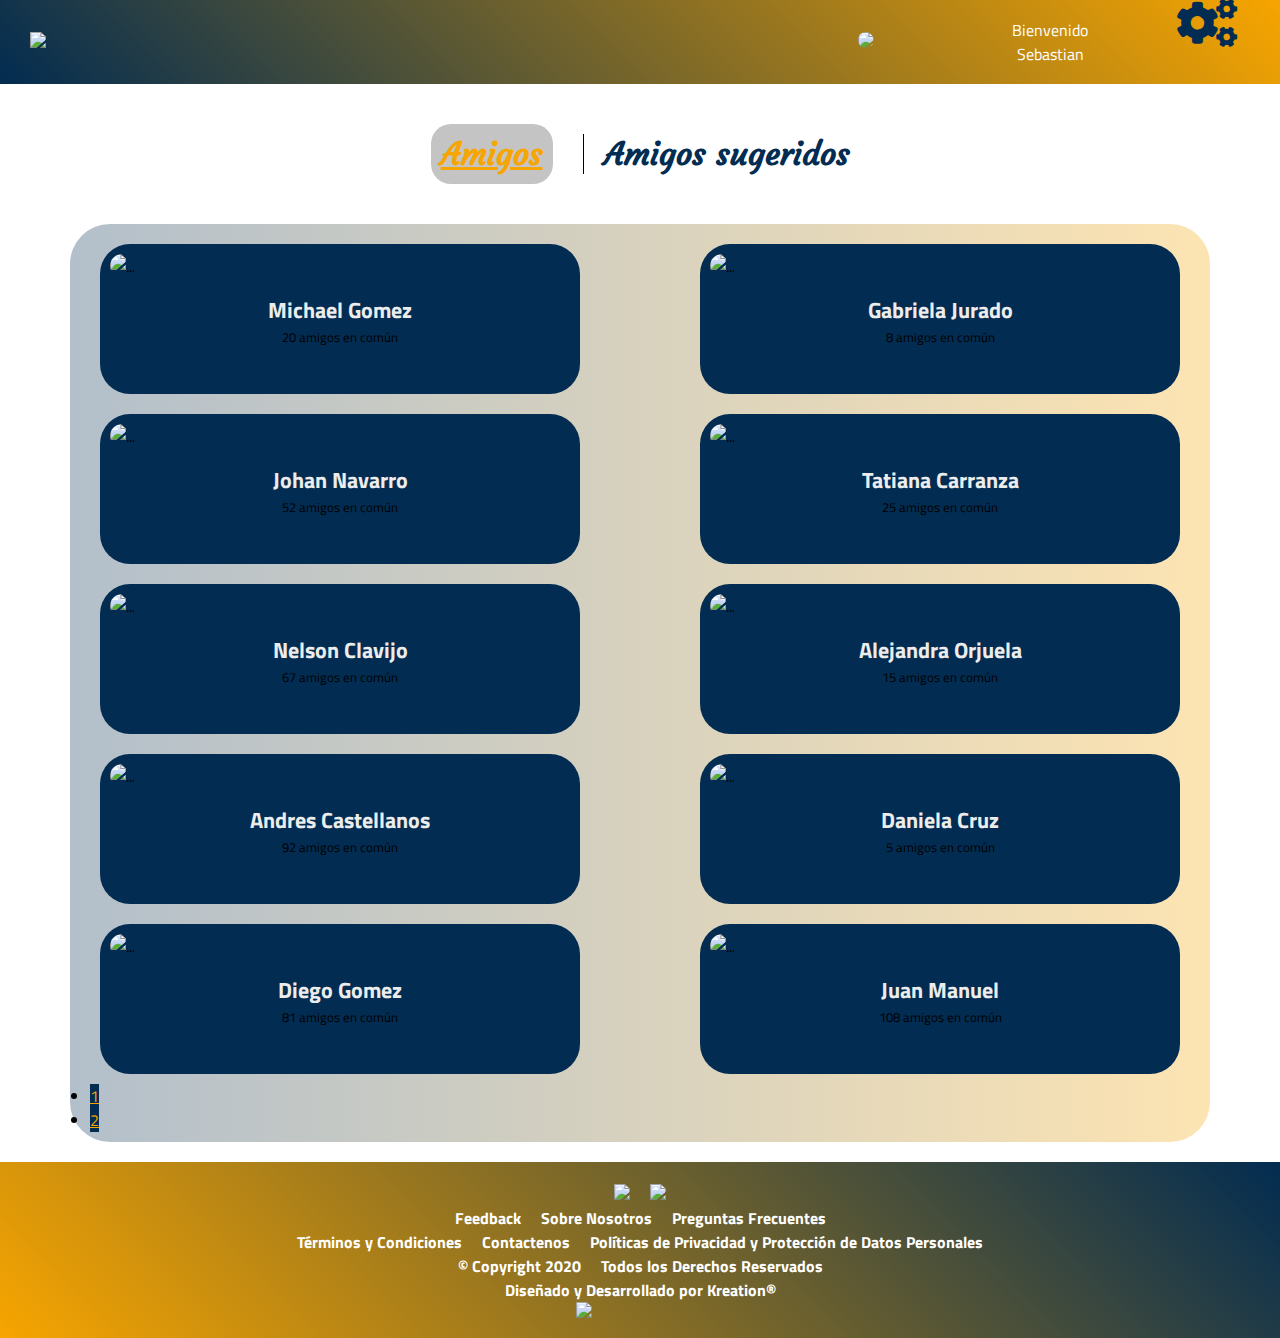
==== assets/html/Amigos.html @ c39c4985 "Merge branch 'master' into sebastian" ====
<!DOCTYPE html>
<html lang="es">

<head>
    <meta charset="UTF-8">
    <meta name="viewport" content="width=device-width, initial-scale=1.0">
    <link
    href="https://fonts.googleapis.com/css2?family=Courgette&family=Titillium+Web:ital,wght@0,200;0,300;0,400;0,600;0,700;0,900;1,200;1,300;1,400;1,600;1,700&display=swap"
    rel="stylesheet">
    <link rel="stylesheet" href="https://stackpath.bootstrapcdn.com/bootstrap/4.5.0/css/bootstrap.min.css"
        integrity="sha384-9aIt2nRpC12Uk9gS9baDl411NQApFmC26EwAOH8WgZl5MYYxFfc+NcPb1dKGj7Sk" crossorigin="anonymous">
    <link
    href="https://fonts.googleapis.com/css2?family=Courgette&family=Titillium+Web:ital,wght@0,200;0,300;0,400;0,600;0,700;0,900;1,200;1,300;1,400;1,600;1,700&display=swap"
    rel="stylesheet">
    <link rel="shortcut icon" type="image/png" href="../Multimedia_Proyecto_Final/LogIn/faviconHS.png">
    <link rel="stylesheet" href="https://use.fontawesome.com/releases/v5.0.13/css/all.css">
    <link rel="stylesheet" href="../css/footerHeaderStyle.css">
    <link rel="stylesheet" href="../css/homeStyle.css">
    <link rel="stylesheet" href="../css/amigosStyle.css">
    <title>Amigos</title>
</head>

<body>
    <!-- Header -->
    <header class="headerHS">
        <div class="logHS">
            <img class="logHeader" id="logHeader" src="../Multimedia_Proyecto_Final/HeaderFooter/Logo_Wh.png">
        </div>
        <div class="contFotoPerfil">
            <img class="fotoPerfil" id="fotoPerfil" src="../Multimedia_Proyecto_Final/HeaderFooter/circuloPerfil.jpg">
        </div>
        <div class="txtPerfil">
            Bienvenido
            <br>Sebastian
        </div>
        <nav id="contMenu" class="contMenu">
            <ul>
                <li class="itemMenu"><a href="perfil.html">Mi Perfil</a></li>
                <li class="itemMenu"><a href="#">Configuraciones</a></li>
                <li class="itemMenu"><a href="#">Privacidad</a></li>
                <li class="itemMenu"><a href="#">Ayuda y Soporte Técnico</a></li>
                <li class="itemMenu"><a href="contacto.html">Contáctenos</a></li>
                <li class="itemMenu"><a href="Home.html">Cerrar Sesión</a></li>
            </ul>
        </nav>
        <div id="menuToggle" class="menuToggle" onClick="cambiarClase()">
            <div class="setIcon">
                <i class="settingsIcon fas fa-cogs"></i></div>
        </div>
    </header>

    <!-- Footer -->
    <main class="main">
        <div class="row titulo">
            <div class="title">
                <h1 class="title1">
                    <a href="Amigos.html" class="select">
                        Amigos
                    </a>
                </h1>
            </div>
            <div class="title">
                <h1 class="title2">
                    <a href="#" class="linkTitle">
                        Amigos sugeridos
                    </a>
                </h1>
            </div>
        </div>
        <div class="container">
            <div class="containerCards amigosPadre">
                <div class="card col-md-5 amigos">
                    <div class="row no-gutters">
                        <div class="col-md-4">
                            <img src="../Multimedia_Proyecto_Final/Amigos/MichaelGomez.jpg" class="cardImg" alt="...">
                        </div>
                        <div class="col-9 col-md-8 col-lg-6">
                            <div class="card-body">
                                <h5 class="card-title">Michael Gomez</h5>
                                <small class="text-muted">20 amigos en común</small>
                                <img class="iconImg" src="../Multimedia_Proyecto_Final/Para galeria/Eliminar.png"
                                    alt="">
                            </div>
                        </div>
                    </div>
                </div>
                <div class="card col-md-5 amigos">
                    <div class="row no-gutters">
                        <div class="col-md-4">
                            <img src="../Multimedia_Proyecto_Final/Amigos/GabrielaJurado.jpg" class="cardImg" alt="...">
                        </div>
                        <div class="col-9 col-md-8 col-lg-6">
                            <div class="card-body">
                                <h5 class="card-title">Gabriela Jurado</h5>
                                <small class="text-muted">8 amigos en común</small>
                                <img class="iconImg" src="../Multimedia_Proyecto_Final/Para galeria/Eliminar.png"
                                    alt="">
                            </div>
                        </div>
                    </div>
                </div>
                <div class="card col-md-5 amigos">
                    <div class="row no-gutters">
                        <div class="col-md-4">
                            <img src="../Multimedia_Proyecto_Final/Amigos/JohanNavarro.jpg" class="cardImg" alt="...">
                        </div>
                        <div class="col-9 col-md-8 col-lg-6">
                            <div class="card-body">
                                <h5 class="card-title">Johan Navarro</h5>
                                <small class="text-muted">52 amigos en común</small>
                                <img class="iconImg" src="../Multimedia_Proyecto_Final/Para galeria/Eliminar.png"
                                    alt="">
                            </div>
                        </div>
                    </div>
                </div>
                <div class="card col-md-5 amigos">
                    <div class="row no-gutters">
                        <div class="col-md-4">
                            <img src="../Multimedia_Proyecto_Final/Amigos/TatianaCarranza.jpg" class="cardImg"
                                alt="...">
                        </div>
                        <div class="col-9 col-md-8 col-lg-6">
                            <div class="card-body">
                                <h5 class="card-title">Tatiana Carranza</h5>
                                <small class="text-muted">25 amigos en común</small>
                                <img class="iconImg" src="../Multimedia_Proyecto_Final/Para galeria/Eliminar.png"
                                    alt="">
                            </div>
                        </div>
                        <div class="col">
                            <div class="card-icon">
                            </div>
                        </div>
                    </div>
                </div>
                <div class="card col-md-5 amigos">
                    <div class="row no-gutters">
                        <div class="col-md-4">
                            <img src="../Multimedia_Proyecto_Final/Amigos/NelsonClavijo.jpg" class="cardImg" alt="...">
                        </div>
                        <div class="col-9 col-md-8 col-lg-6">
                            <div class="card-body">
                                <h5 class="card-title">Nelson Clavijo</h5>
                                <small class="text-muted">67 amigos en común</small>
                                <img class="iconImg" src="../Multimedia_Proyecto_Final/Para galeria/Eliminar.png"
                                    alt="">
                            </div>
                        </div>
                    </div>
                </div>
                <div class="card col-md-5 amigos">
                    <div class="row no-gutters">
                        <div class="col-md-4">
                            <img src="../Multimedia_Proyecto_Final/Amigos/AlejandraOrjuela.jpg" class="cardImg"
                                alt="...">
                        </div>
                        <div class="col-9 col-md-8 col-lg-6">
                            <div class="card-body">
                                <h5 class="card-title">Alejandra Orjuela</h5>
                                <small class="text-muted">15 amigos en común</small>
                                <img class="iconImg" src="../Multimedia_Proyecto_Final/Para galeria/Eliminar.png"
                                    alt="">
                            </div>
                        </div>
                    </div>
                </div>
                <div class="card col-md-5 amigos">
                    <div class="row no-gutters">
                        <div class="col-md-4">
                            <img src="../Multimedia_Proyecto_Final/Amigos/AndresCastellanos.jpg" class="cardImg"
                                alt="...">
                        </div>
                        <div class="col-9 col-md-8 col-lg-6">
                            <div class="card-body">
                                <h5 class="card-title">Andres Castellanos</h5>
                                <small class="text-muted">92 amigos en común</small>
                                <img class="iconImg" src="../Multimedia_Proyecto_Final/Para galeria/Eliminar.png"
                                    alt="">
                            </div>
                        </div>
                    </div>
                </div>
                <div class="card col-md-5 amigos">
                    <div class="row no-gutters">
                        <div class="col-md-4">
                            <img src="../Multimedia_Proyecto_Final/Amigos/DanielaCruz.jpg" class="cardImg" alt="...">
                        </div>
                        <div class="col-9 col-md-8 col-lg-6">
                            <div class="card-body">
                                <h5 class="card-title">Daniela Cruz</h5>
                                <small class="text-muted">5 amigos en común</small>
                                <img class="iconImg" src="../Multimedia_Proyecto_Final/Para galeria/Eliminar.png"
                                    alt="">
                            </div>
                        </div>
                    </div>
                </div>
                <div class="card col-md-5 amigos">
                    <div class="row no-gutters">
                        <div class="col-md-4">
                            <img src="../Multimedia_Proyecto_Final/Amigos/DiegoGomez.jpg" class="cardImg" alt="...">
                        </div>
                        <div class="col-9 col-md-8 col-lg-6">
                            <div class="card-body">
                                <h5 class="card-title">Diego Gomez</h5>
                                <small class="text-muted">81 amigos en común</small>
                                <img class="iconImg" src="../Multimedia_Proyecto_Final/Para galeria/Eliminar.png"
                                    alt="">
                            </div>
                        </div>
                    </div>
                </div>
                <div class="card col-md-5 amigos">
                    <div class="row no-gutters">
                        <div class="col-md-4">
                            <img src="../Multimedia_Proyecto_Final/Amigos/JuanRoa.jpg" class="cardImg" alt="...">
                        </div>
                        <div class="col-9 col-md-8 col-lg-6">
                            <div class="card-body">
                                <h5 class="card-title">Juan Manuel</h5>
                                <small class="text-muted">108 amigos en común</small>
                                <img class="iconImg" src="../Multimedia_Proyecto_Final/Para galeria/Eliminar.png"
                                    alt="">
                            </div>
                        </div>
                    </div>
                </div>
            </div>
            <nav aria-label="navPage">
                <ul class="pagination mt-5">
                    <li class="page-item"><a class="page-link" href="Amigos.html">1</a></li>
                    <li class="page-item"><a class="page-link" href="amigos2.html">2</a></li>
                </ul>
            </nav>
        </div>
    </main>

    <!-- Footer -->
    <footer class="footerHS">
        <section class="apps">
            <div class="downApp">
                <a href="https://play.google.com/store?hl=es_CO" target="blank" class="linkImg"><img class="imgApp" id= "imgBtn" src="../Multimedia_Proyecto_Final/HeaderFooter/App_Store2.png"></a>
                <a href="https://play.google.com/store?hl=es_CO" target="blank" class="linkImg"><img class="imgApp" src="../Multimedia_Proyecto_Final/HeaderFooter/Play_Store2.png"></a>            
            </div>
        </section>
        
        <div class="blockFoot1">
            <h2 class="fontFooter"><a class="linkFoot" href="#">Feedback</a></h2>
            <h2 class="fontFooter"><a class="linkFoot" href="#">Sobre Nosotros</a></h2>
            <h2 class="fontFooter"><a class="linkFoot" href="https://www.add.com.mx/clientes/index.php?rp=/knowledgebase/40/Me-ayudan-las-redes-sociales.html">Preguntas Frecuentes</a></h2>
        </div>

        <div class="blockFoot2">
            <h2 class="fontFooter"><a class="linkFoot" href="https://www.mintic.gov.co/portal/inicio/2627:Pol-ticas-de-Privacidad-y-Condiciones-de-Uso">Términos y Condiciones</a></h2>
            <h2 class="fontFooter"><a class="linkFoot" href="contacto.html">Contactenos</a></h2>
            <h2 class="fontFooter"><a class="linkFoot" href="https://www.mineducacion.gov.co/1759/articles-353715_recurso_1.pdf">Políticas de Privacidad y Protección de Datos Personales</a></h2>
        </div>

        <div class="blockFoot3">
            <h2 class="fontFooter"><a class="linkFoot" href="https://copyright.es/copyright_de_sitio_internet.html">© Copyright 2020</a></h2>
        <h2 class="fontFooter"><a class="linkFoot" href="https://copyright.es/copyright_de_sitio_internet.html">Todos los Derechos Reservados</a></h2>
        </div>
        
        <div class="blockFoot4">
            <h2 class="fontFooter"><a class="linkFoot" href="indexKreator.html">Diseñado y Desarrollado por Kreation®</a></h2>
            <img class="kreatLog" src="../Multimedia_Proyecto_Final/HeaderFooter/Logo Kreation_wh2.png">
        </div>
    </footer>

    <script src="https://code.jquery.com/jquery-3.5.1.slim.min.js"
        integrity="sha384-DfXdz2htPH0lsSSs5nCTpuj/zy4C+OGpamoFVy38MVBnE+IbbVYUew+OrCXaRkfj" crossorigin="anonymous">
    </script>
    <script src="https://cdn.jsdelivr.net/npm/popper.js@1.16.0/dist/umd/popper.min.js"
        integrity="sha384-Q6E9RHvbIyZFJoft+2mJbHaEWldlvI9IOYy5n3zV9zzTtmI3UksdQRVvoxMfooAo" crossorigin="anonymous">
    </script>
    <script src="https://stackpath.bootstrapcdn.com/bootstrap/4.5.0/js/bootstrap.min.js"
        integrity="sha384-OgVRvuATP1z7JjHLkuOU7Xw704+h835Lr+6QL9UvYjZE3Ipu6Tp75j7Bh/kR0JKI" crossorigin="anonymous">
    </script>
    <script src="../js/amigos.js"></script>
     <!-- Scripts Footer-->
     <script src="../js/homeJS.js"></script>
</body>

</html>
---- assets/css/footerHeaderStyle.css ----
*{
    padding: 0;
    margin: 0;
    box-sizing: border-box;
}

body{
    font-family: 'Titillium Web', sans-serif;
}

.FT{
    font-family: 'Courgette', cursive;
}


/* HEADER */

.headerHS{
    background: linear-gradient(45deg, rgb(2, 44, 81), rgb(247, 165, 0));
    padding-left: 30px;
      
    padding-bottom: 30px;
    padding-top: 30px;

    position: relative;
    z-index: 1000;
    display: flex;
    flex-direction: row;
    align-items: center;


}

.logHeader{
    width: 250px;
}


.contFotoPerfil{

    width: 10%;
    position: absolute;
right: 23%;




}
.txtPerfil{
    color: white;
    font-weight: 400;
    margin-left: 20px;
    text-align: center;
    position: absolute;
right: 15%;
}
.fotoPerfil{
    width: 100%;
    border-radius: 75px;
}

@media screen and (max-width:918px){

    .contFotoPerfil{position: absolute;
        right: 30%;
    }
    .txtPerfil{
        right: 20%;
    }
    @media screen and (max-width:708px){

        .contFotoPerfil{
            right: 37%;
        }
        .txtPerfil{
            right: 25%;
        }
    }

    @media screen and (max-width:656px){

        .contFotoPerfil{
            right: 39%;
        }
        .txtPerfil{
            right: 22%;
        }
    }
    @media screen and (max-width:524px){

        .contFotoPerfil{
            right: 27%;
        }

        .txtPerfil{
            display: none;
        }
    }
    @media screen and (max-width:375px){

        .contFotoPerfil{
            right: 25%;
        }

        .txtPerfil{
            display: none;
        }
    }
@media screen and (max-width:480px){

    .headerHS{
        padding-left: 10px;
    }
    
    .logHeader{
        width: 200px;
    }
    .contFotoPerfil{
        position: absolute;
        right: 27%;
    }
    .txtPerfil{
        position: absolute;
        right: 20%;
    }
    .contFotoPerfil{
        width: 15%;
    }
}


}

.header::after{
    content: '';
    clear: both;
    display: block;
}

.latido{
    transform: scale(1.3);
    transition: all .5s cubic-bezier(.47,2.7,.39,-0.57);
}


.contMenu{
    top: 100%;
    right: 0;
    position: absolute;
    background: rgba(2, 44, 81, 0.85);
    clip-path: circle(0px at top right);/* efecto de recogimiento */
    transition: clip-path ease-in-out 700ms;
}

/* clase js */
.contMenuOpen{
    clip-path: circle(150% at top right);
}

.contMenu ul{
    margin: 0;
    padding: 0;
    list-style: none;
}

.contMenu li{
    border-bottom: 1px solid  rgb(247, 165, 0);
}

.contMenu li:last-child{
    border-bottom: none;
}

.contMenu a{
    color: #ebedb3;
    display: block;
    padding: .5em .5em;
    text-transform: uppercase;
    text-decoration: none;
}

.contMenu a:hover,
.contMenu a:focus{
    background: rgb(247, 165, 0);
}

.menuToggle{
    padding: 35px;
    position: absolute;
    bottom: .1em;
    right: .5em;
}

@media screen and (max-width:480px){
    .menuToggle{
        padding: 15px;
        
        bottom: .2em;
        right: .3em;
    }

    .settingsIcon{
        font-size: 2em;
    }
        
            
}

/* clase js */
.menuOpen .setIcon{
    transform: rotate(45deg)
}

.menuOpen .setIcon::before{
    opacity: 0;
}

.menuOpen .setIcon::after{
    transform: translateY(-3px) rotate(-90deg);
}


.setIcon,
.setIcon::before
.setIcon::after{
    /* content: ''; */
    display: block;
    background: wheat;
    height: 3px;
    width: 1.75em;
    border-radius: 3px;
    transition: all ease-in-out 500ms;
}

.setIcon::before{
    transform: translateY(-6px);
}

.setIcon::after{
    transform: translateY(3px);
}

.settingsIcon{
    font-size: 3em;
    color: rgb(2, 44, 81);
}





/* FOOTER */

.footerHS{
    margin-top: 20px;
    padding-top: 20px;
    padding-bottom: 20px;
    background: linear-gradient(45deg, rgb(247, 165, 0), rgb(2, 44, 81));
     
}

.blockFoot1,
.blockFoot2,
.blockFoot3{
    display: flex;
    justify-content: center;
    align-self: center;
    color: white;
}

.blockFoot4{
    display: flex;
    flex-direction: column;
    align-items: center;
}

.linkFoot{
    text-decoration: none;
    color: white;
}

.fontFooter{
    font-family: 'Titillium Web', sans-serif;
    color: white;
    text-align: center;
    font-size: 1rem;
    padding-left: 10px;
    padding-right: 10px;
}

.kreatLog{
    width: 10%;
}

@media screen and (max-width:720px){
    .blockFoot1,
    .blockFoot2,
    .blockFoot3{
        flex-direction: column;
        align-items: center;
        color: white;
    }

    .kreatLog{
        width: 20%;
    }   
}



.downApp{
    display: flex;
    justify-content: center;
}

.imgApp{
    width: 150px;
    padding-left: 10px;
    padding-right: 10px;
    cursor: pointer;
}
---- assets/css/amigosStyle.css ----
* {
    margin: 0;
    padding: 0;
    box-sizing: border-box;
}

.titulo{
    margin-top: 20px;
    display: flex;
    justify-content: center;
}

.title1,
.title2 {
    margin: 30px 10px;
    font-family: 'Courgette', cursive;
}

.title1 {
    padding-right: 30px;
    border-right: 1px solid black;
}

.linkTitle{
    text-decoration: none;
    color: #022C51;
}

.linkTitle:hover{
    text-decoration: none;
    background-color: rgba(58, 58, 58, 0.3);
    padding: 10px;
    border-radius: 20px;
    color: #F7A500;
}

.select{
    background-color: rgba(58, 58, 58, 0.3);
    color: #F7A500;
    padding: 10px;
    border-radius: 20px;
}

.select:hover{
    background-color: rgba(58, 58, 58, 0.3);
    text-decoration: none;
    color: #F7A500;
    padding: 10px;
    border-radius: 20px;
}

@media screen and (max-width: 375px) {
    .linkTitle, .select {
        font-size: 20px;
    }
    .linkTitle:hover{
        text-decoration: none;
        background-color: rgba(58, 58, 58, 0.3);
        padding: 10px;
        border-radius: 20px;
        color: #F7A500;
    }
}

@media screen and (max-width: 768px) {
    .linkTitle, .select {
        font-size: 20px;
    }
    .linkTitle:hover{
        text-decoration: none;
        background-color: rgba(58, 58, 58, 0.3);
        padding: 10px;
        border-radius: 20px;
        color: #F7A500;
    }
}

.container {
    margin: 20px 70px;
    max-width: 1200px;
    background: linear-gradient(to right, rgb(2, 44, 81, .3), rgb(247, 165, 0, .3));
    padding: 10px 20px;
    border-radius: 40px;
}

@media screen and (max-width: 375px) {
    .container {
        margin: 20px 0;
        max-width: 100%;
    }
}

@media screen and (max-width: 768px) {
    .container {
        margin: 20px 0;
        max-width: 100%;
    }
}

.containerCards {
    display: flex;
    justify-content: space-between;
    flex-wrap: wrap;
}


.card {
    background-color: rgb(2, 44, 81);
    padding: 10px;
    height: 150px;
    width: 480px;
    border-radius: 30px;
    margin: 10px;
}

.card-body {
    padding: 0 !important;
    display: flex;
    flex-direction: column;
    align-items: center;
}

@media screen and (max-width: 375px) {
    .card {
        margin: 10px 50px;
        max-width: 70%;
        height: 250px;
    }
}

@media screen and (max-width: 768px) {}

.card-body {
    padding: 0 !important;
    align-items: center;
}

.cardImg {
    width: 130px;
    border-radius: 30px;
}

.card-title {
    margin-top: 15px;
    color: rgb(236, 236, 236);
    font-family: 'Titillium Web', sans-serif;
    font-size: 22px;
}

@media screen and (max-width: 375px) {
    .cardImg {
        margin-left: 43px;
    }

    .card-title {
        margin-left: 0px;
        margin-top: 10px;
        font-size: 18px;
        margin-bottom: 0px;
    }

    .text-muted {
        margin-left: 0px;
        font-size: 10px !important;
    }

    .card-title,
    .cardImg,
    .text-muted:hover {
        cursor: pointer;
    }
}

@media screen and (max-width: 768px) {

    .card-title {
        text-align: center;
        margin-left: 50px;
    }

    .text-muted {
        margin-left: 40px;
    }

    .card-title,
    .cardImg,
    .text-muted:hover {
        cursor: pointer;
    }
}

.iconImg {
    width: 30px;
    margin-top: 10px;
}

@media screen and (max-width: 375px) {
    .iconImg {
        width: 20px;
        margin-left: 10px;
/*         display: none; */
    }

    .iconImg:hover {
        cursor: pointer;
        background-color: rgba(230, 230, 230, 0.239);
        border-radius: 5px;
    }
}

@media screen and (max-width: 768px) {
    .iconImg {
        width: 20px;
/*         display: none; */
margin-left: 45px;
    }

    .iconImg:hover {
        cursor: pointer;
        background-color: rgba(230, 230, 230, 0.239);
        border-radius: 5px;
    }
}

.card-title,
.cardImg,
.text-muted:hover {
    cursor: pointer;
}

.zoom {
    transform: scale(2);
    transition: all .3s ease-in-out;
    z-index: 1;
}

.zoom1 {
    transform: scale(1);
    transition: all .3s ease-in-out;
}

.iconImg:hover {
    cursor: pointer;
    background-color: rgba(230, 230, 230, 0.239);
    border-radius: 5px;
}

.navPage {
    display: flex;
    justify-content: center;
}

.pagination {
    justify-content: center;
}

.page-link {
    background-color: #022C51 !important;
    color: #F7A500;
}

.eliminar{
    display: none;
}
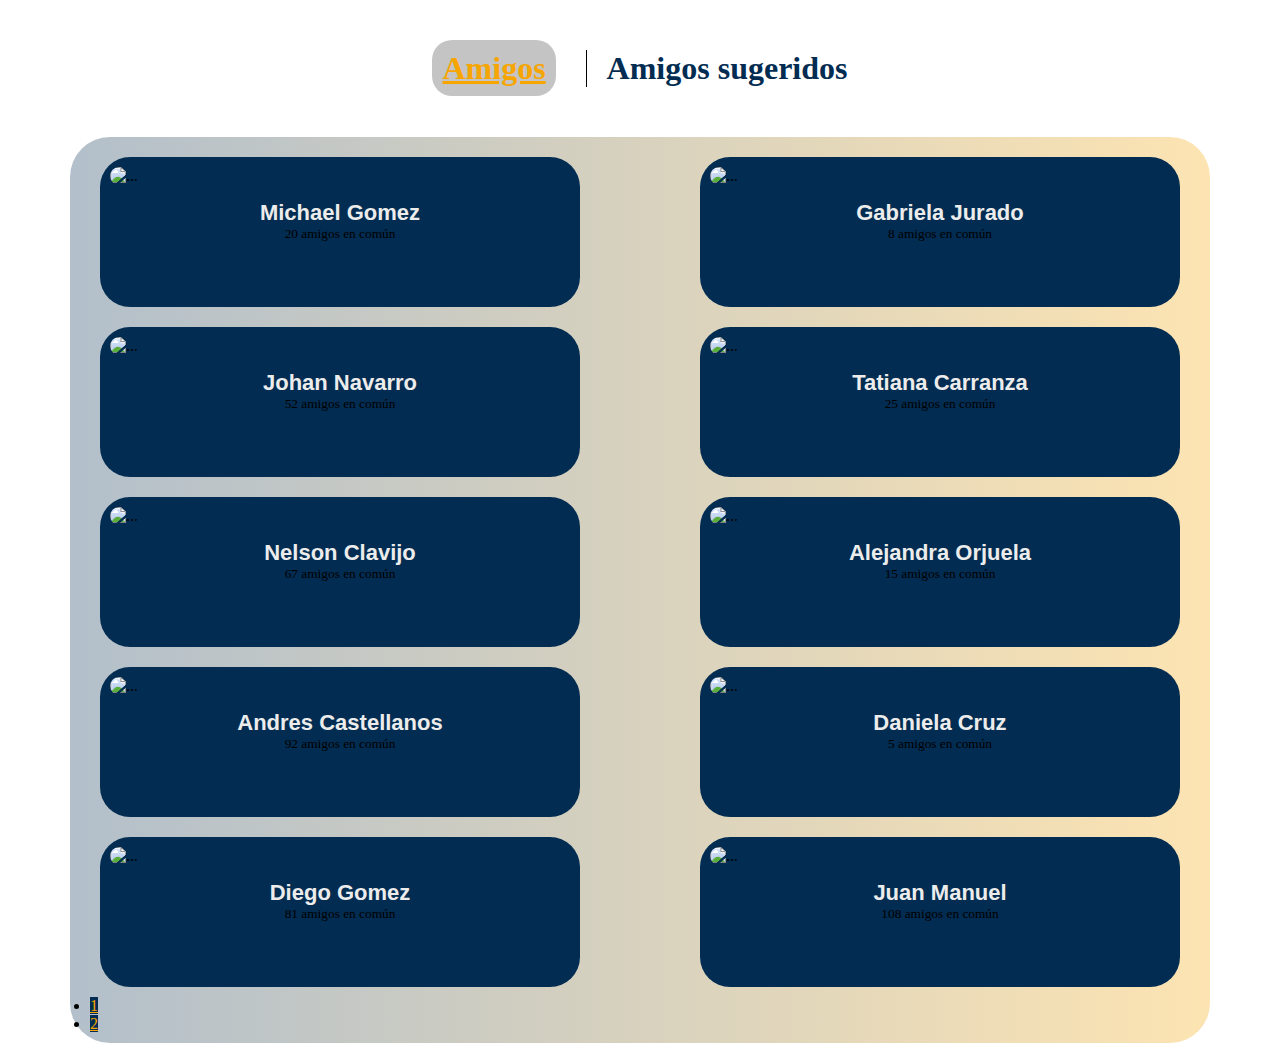
==== commit d57f9d97: "llene el html y el css de sugeridos, aparecia solo cambio de linkeado" ====
--- a/assets/html/Amigos.html
+++ b/assets/html/Amigos.html
@@ -4,52 +4,13 @@
 <head>
     <meta charset="UTF-8">
     <meta name="viewport" content="width=device-width, initial-scale=1.0">
-    <link
-    href="https://fonts.googleapis.com/css2?family=Courgette&family=Titillium+Web:ital,wght@0,200;0,300;0,400;0,600;0,700;0,900;1,200;1,300;1,400;1,600;1,700&display=swap"
-    rel="stylesheet">
     <link rel="stylesheet" href="https://stackpath.bootstrapcdn.com/bootstrap/4.5.0/css/bootstrap.min.css"
         integrity="sha384-9aIt2nRpC12Uk9gS9baDl411NQApFmC26EwAOH8WgZl5MYYxFfc+NcPb1dKGj7Sk" crossorigin="anonymous">
-    <link
-    href="https://fonts.googleapis.com/css2?family=Courgette&family=Titillium+Web:ital,wght@0,200;0,300;0,400;0,600;0,700;0,900;1,200;1,300;1,400;1,600;1,700&display=swap"
-    rel="stylesheet">
-    <link rel="shortcut icon" type="image/png" href="../Multimedia_Proyecto_Final/LogIn/faviconHS.png">
-    <link rel="stylesheet" href="https://use.fontawesome.com/releases/v5.0.13/css/all.css">
-    <link rel="stylesheet" href="../css/footerHeaderStyle.css">
-    <link rel="stylesheet" href="../css/homeStyle.css">
     <link rel="stylesheet" href="../css/amigosStyle.css">
     <title>Amigos</title>
 </head>
 
 <body>
-    <!-- Header -->
-    <header class="headerHS">
-        <div class="logHS">
-            <img class="logHeader" id="logHeader" src="../Multimedia_Proyecto_Final/HeaderFooter/Logo_Wh.png">
-        </div>
-        <div class="contFotoPerfil">
-            <img class="fotoPerfil" id="fotoPerfil" src="../Multimedia_Proyecto_Final/HeaderFooter/circuloPerfil.jpg">
-        </div>
-        <div class="txtPerfil">
-            Bienvenido
-            <br>Sebastian
-        </div>
-        <nav id="contMenu" class="contMenu">
-            <ul>
-                <li class="itemMenu"><a href="perfil.html">Mi Perfil</a></li>
-                <li class="itemMenu"><a href="#">Configuraciones</a></li>
-                <li class="itemMenu"><a href="#">Privacidad</a></li>
-                <li class="itemMenu"><a href="#">Ayuda y Soporte Técnico</a></li>
-                <li class="itemMenu"><a href="contacto.html">Contáctenos</a></li>
-                <li class="itemMenu"><a href="Home.html">Cerrar Sesión</a></li>
-            </ul>
-        </nav>
-        <div id="menuToggle" class="menuToggle" onClick="cambiarClase()">
-            <div class="setIcon">
-                <i class="settingsIcon fas fa-cogs"></i></div>
-        </div>
-    </header>
-
-    <!-- Footer -->
     <main class="main">
         <div class="row titulo">
             <div class="title">
@@ -61,15 +22,16 @@
             </div>
             <div class="title">
                 <h1 class="title2">
-                    <a href="#" class="linkTitle">
+                    <a href="amigosugeridos.html" class="linkTitle">
                         Amigos sugeridos
                     </a>
                 </h1>
             </div>
         </div>
+
         <div class="container">
-            <div class="containerCards amigosPadre">
-                <div class="card col-md-5 amigos">
+            <div class="containerCards">
+                <div class="card col-md-5">
                     <div class="row no-gutters">
                         <div class="col-md-4">
                             <img src="../Multimedia_Proyecto_Final/Amigos/MichaelGomez.jpg" class="cardImg" alt="...">
@@ -77,14 +39,18 @@
                         <div class="col-9 col-md-8 col-lg-6">
                             <div class="card-body">
                                 <h5 class="card-title">Michael Gomez</h5>
-                                <small class="text-muted">20 amigos en común</small>
-                                <img class="iconImg" src="../Multimedia_Proyecto_Final/Para galeria/Eliminar.png"
-                                    alt="">
-                            </div>
-                        </div>
-                    </div>
-                </div>
-                <div class="card col-md-5 amigos">
+                                <small class="text-muted">20 amigos en común</small></p>
+                            </div>
+                        </div>
+                        <div class="col">
+                            <div class="card-icon">
+                                <img class="iconImg" src="../Multimedia_Proyecto_Final/Para galeria/masOpciones.png"
+                                    alt="">
+                            </div>
+                        </div>
+                    </div>
+                </div>
+                <div class="card col-md-5">
                     <div class="row no-gutters">
                         <div class="col-md-4">
                             <img src="../Multimedia_Proyecto_Final/Amigos/GabrielaJurado.jpg" class="cardImg" alt="...">
@@ -92,14 +58,18 @@
                         <div class="col-9 col-md-8 col-lg-6">
                             <div class="card-body">
                                 <h5 class="card-title">Gabriela Jurado</h5>
-                                <small class="text-muted">8 amigos en común</small>
-                                <img class="iconImg" src="../Multimedia_Proyecto_Final/Para galeria/Eliminar.png"
-                                    alt="">
-                            </div>
-                        </div>
-                    </div>
-                </div>
-                <div class="card col-md-5 amigos">
+                                <small class="text-muted">8 amigos en común</small></p>
+                            </div>
+                        </div>
+                        <div class="col">
+                            <div class="card-icon">
+                                <img class="iconImg" src="../Multimedia_Proyecto_Final/Para galeria/masOpciones.png"
+                                    alt="">
+                            </div>
+                        </div>
+                    </div>
+                </div>
+                <div class="card col-md-5">
                     <div class="row no-gutters">
                         <div class="col-md-4">
                             <img src="../Multimedia_Proyecto_Final/Amigos/JohanNavarro.jpg" class="cardImg" alt="...">
@@ -107,14 +77,18 @@
                         <div class="col-9 col-md-8 col-lg-6">
                             <div class="card-body">
                                 <h5 class="card-title">Johan Navarro</h5>
-                                <small class="text-muted">52 amigos en común</small>
-                                <img class="iconImg" src="../Multimedia_Proyecto_Final/Para galeria/Eliminar.png"
-                                    alt="">
-                            </div>
-                        </div>
-                    </div>
-                </div>
-                <div class="card col-md-5 amigos">
+                                <small class="text-muted">52 amigos en común</small></p>
+                            </div>
+                        </div>
+                        <div class="col">
+                            <div class="card-icon">
+                                <img class="iconImg" src="../Multimedia_Proyecto_Final/Para galeria/masOpciones.png"
+                                    alt="">
+                            </div>
+                        </div>
+                    </div>
+                </div>
+                <div class="card col-md-5">
                     <div class="row no-gutters">
                         <div class="col-md-4">
                             <img src="../Multimedia_Proyecto_Final/Amigos/TatianaCarranza.jpg" class="cardImg"
@@ -123,18 +97,18 @@
                         <div class="col-9 col-md-8 col-lg-6">
                             <div class="card-body">
                                 <h5 class="card-title">Tatiana Carranza</h5>
-                                <small class="text-muted">25 amigos en común</small>
-                                <img class="iconImg" src="../Multimedia_Proyecto_Final/Para galeria/Eliminar.png"
-                                    alt="">
-                            </div>
-                        </div>
-                        <div class="col">
-                            <div class="card-icon">
-                            </div>
-                        </div>
-                    </div>
-                </div>
-                <div class="card col-md-5 amigos">
+                                <small class="text-muted">25 amigos en común</small></p>
+                            </div>
+                        </div>
+                        <div class="col">
+                            <div class="card-icon">
+                                <img class="iconImg" src="../Multimedia_Proyecto_Final/Para galeria/masOpciones.png"
+                                    alt="">
+                            </div>
+                        </div>
+                    </div>
+                </div>
+                <div class="card col-md-5">
                     <div class="row no-gutters">
                         <div class="col-md-4">
                             <img src="../Multimedia_Proyecto_Final/Amigos/NelsonClavijo.jpg" class="cardImg" alt="...">
@@ -142,14 +116,18 @@
                         <div class="col-9 col-md-8 col-lg-6">
                             <div class="card-body">
                                 <h5 class="card-title">Nelson Clavijo</h5>
-                                <small class="text-muted">67 amigos en común</small>
-                                <img class="iconImg" src="../Multimedia_Proyecto_Final/Para galeria/Eliminar.png"
-                                    alt="">
-                            </div>
-                        </div>
-                    </div>
-                </div>
-                <div class="card col-md-5 amigos">
+                                <small class="text-muted">67 amigos en común</small></p>
+                            </div>
+                        </div>
+                        <div class="col">
+                            <div class="card-icon">
+                                <img class="iconImg" src="../Multimedia_Proyecto_Final/Para galeria/masOpciones.png"
+                                    alt="">
+                            </div>
+                        </div>
+                    </div>
+                </div>
+                <div class="card col-md-5">
                     <div class="row no-gutters">
                         <div class="col-md-4">
                             <img src="../Multimedia_Proyecto_Final/Amigos/AlejandraOrjuela.jpg" class="cardImg"
@@ -158,14 +136,18 @@
                         <div class="col-9 col-md-8 col-lg-6">
                             <div class="card-body">
                                 <h5 class="card-title">Alejandra Orjuela</h5>
-                                <small class="text-muted">15 amigos en común</small>
-                                <img class="iconImg" src="../Multimedia_Proyecto_Final/Para galeria/Eliminar.png"
-                                    alt="">
-                            </div>
-                        </div>
-                    </div>
-                </div>
-                <div class="card col-md-5 amigos">
+                                <small class="text-muted">15 amigos en común</small></p>
+                            </div>
+                        </div>
+                        <div class="col">
+                            <div class="card-icon">
+                                <img class="iconImg" src="../Multimedia_Proyecto_Final/Para galeria/masOpciones.png"
+                                    alt="">
+                            </div>
+                        </div>
+                    </div>
+                </div>
+                <div class="card col-md-5">
                     <div class="row no-gutters">
                         <div class="col-md-4">
                             <img src="../Multimedia_Proyecto_Final/Amigos/AndresCastellanos.jpg" class="cardImg"
@@ -174,14 +156,18 @@
                         <div class="col-9 col-md-8 col-lg-6">
                             <div class="card-body">
                                 <h5 class="card-title">Andres Castellanos</h5>
-                                <small class="text-muted">92 amigos en común</small>
-                                <img class="iconImg" src="../Multimedia_Proyecto_Final/Para galeria/Eliminar.png"
-                                    alt="">
-                            </div>
-                        </div>
-                    </div>
-                </div>
-                <div class="card col-md-5 amigos">
+                                <small class="text-muted">92 amigos en común</small></p>
+                            </div>
+                        </div>
+                        <div class="col">
+                            <div class="card-icon">
+                                <img class="iconImg" src="../Multimedia_Proyecto_Final/Para galeria/masOpciones.png"
+                                    alt="">
+                            </div>
+                        </div>
+                    </div>
+                </div>
+                <div class="card col-md-5">
                     <div class="row no-gutters">
                         <div class="col-md-4">
                             <img src="../Multimedia_Proyecto_Final/Amigos/DanielaCruz.jpg" class="cardImg" alt="...">
@@ -189,14 +175,18 @@
                         <div class="col-9 col-md-8 col-lg-6">
                             <div class="card-body">
                                 <h5 class="card-title">Daniela Cruz</h5>
-                                <small class="text-muted">5 amigos en común</small>
-                                <img class="iconImg" src="../Multimedia_Proyecto_Final/Para galeria/Eliminar.png"
-                                    alt="">
-                            </div>
-                        </div>
-                    </div>
-                </div>
-                <div class="card col-md-5 amigos">
+                                <small class="text-muted">5 amigos en común</small></p>
+                            </div>
+                        </div>
+                        <div class="col">
+                            <div class="card-icon">
+                                <img class="iconImg" src="../Multimedia_Proyecto_Final/Para galeria/masOpciones.png"
+                                    alt="">
+                            </div>
+                        </div>
+                    </div>
+                </div>
+                <div class="card col-md-5">
                     <div class="row no-gutters">
                         <div class="col-md-4">
                             <img src="../Multimedia_Proyecto_Final/Amigos/DiegoGomez.jpg" class="cardImg" alt="...">
@@ -204,14 +194,18 @@
                         <div class="col-9 col-md-8 col-lg-6">
                             <div class="card-body">
                                 <h5 class="card-title">Diego Gomez</h5>
-                                <small class="text-muted">81 amigos en común</small>
-                                <img class="iconImg" src="../Multimedia_Proyecto_Final/Para galeria/Eliminar.png"
-                                    alt="">
-                            </div>
-                        </div>
-                    </div>
-                </div>
-                <div class="card col-md-5 amigos">
+                                <small class="text-muted">81 amigos en común</small></p>
+                            </div>
+                        </div>
+                        <div class="col">
+                            <div class="card-icon">
+                                <img class="iconImg" src="../Multimedia_Proyecto_Final/Para galeria/masOpciones.png"
+                                    alt="">
+                            </div>
+                        </div>
+                    </div>
+                </div>
+                <div class="card col-md-5">
                     <div class="row no-gutters">
                         <div class="col-md-4">
                             <img src="../Multimedia_Proyecto_Final/Amigos/JuanRoa.jpg" class="cardImg" alt="...">
@@ -219,8 +213,12 @@
                         <div class="col-9 col-md-8 col-lg-6">
                             <div class="card-body">
                                 <h5 class="card-title">Juan Manuel</h5>
-                                <small class="text-muted">108 amigos en común</small>
-                                <img class="iconImg" src="../Multimedia_Proyecto_Final/Para galeria/Eliminar.png"
+                                <small class="text-muted">108 amigos en común</small></p>
+                            </div>
+                        </div>
+                        <div class="col">
+                            <div class="card-icon">
+                                <img class="iconImg" src="../Multimedia_Proyecto_Final/Para galeria/masOpciones.png"
                                     alt="">
                             </div>
                         </div>
@@ -235,39 +233,6 @@
             </nav>
         </div>
     </main>
-
-    <!-- Footer -->
-    <footer class="footerHS">
-        <section class="apps">
-            <div class="downApp">
-                <a href="https://play.google.com/store?hl=es_CO" target="blank" class="linkImg"><img class="imgApp" id= "imgBtn" src="../Multimedia_Proyecto_Final/HeaderFooter/App_Store2.png"></a>
-                <a href="https://play.google.com/store?hl=es_CO" target="blank" class="linkImg"><img class="imgApp" src="../Multimedia_Proyecto_Final/HeaderFooter/Play_Store2.png"></a>            
-            </div>
-        </section>
-        
-        <div class="blockFoot1">
-            <h2 class="fontFooter"><a class="linkFoot" href="#">Feedback</a></h2>
-            <h2 class="fontFooter"><a class="linkFoot" href="#">Sobre Nosotros</a></h2>
-            <h2 class="fontFooter"><a class="linkFoot" href="https://www.add.com.mx/clientes/index.php?rp=/knowledgebase/40/Me-ayudan-las-redes-sociales.html">Preguntas Frecuentes</a></h2>
-        </div>
-
-        <div class="blockFoot2">
-            <h2 class="fontFooter"><a class="linkFoot" href="https://www.mintic.gov.co/portal/inicio/2627:Pol-ticas-de-Privacidad-y-Condiciones-de-Uso">Términos y Condiciones</a></h2>
-            <h2 class="fontFooter"><a class="linkFoot" href="contacto.html">Contactenos</a></h2>
-            <h2 class="fontFooter"><a class="linkFoot" href="https://www.mineducacion.gov.co/1759/articles-353715_recurso_1.pdf">Políticas de Privacidad y Protección de Datos Personales</a></h2>
-        </div>
-
-        <div class="blockFoot3">
-            <h2 class="fontFooter"><a class="linkFoot" href="https://copyright.es/copyright_de_sitio_internet.html">© Copyright 2020</a></h2>
-        <h2 class="fontFooter"><a class="linkFoot" href="https://copyright.es/copyright_de_sitio_internet.html">Todos los Derechos Reservados</a></h2>
-        </div>
-        
-        <div class="blockFoot4">
-            <h2 class="fontFooter"><a class="linkFoot" href="indexKreator.html">Diseñado y Desarrollado por Kreation®</a></h2>
-            <img class="kreatLog" src="../Multimedia_Proyecto_Final/HeaderFooter/Logo Kreation_wh2.png">
-        </div>
-    </footer>
-
     <script src="https://code.jquery.com/jquery-3.5.1.slim.min.js"
         integrity="sha384-DfXdz2htPH0lsSSs5nCTpuj/zy4C+OGpamoFVy38MVBnE+IbbVYUew+OrCXaRkfj" crossorigin="anonymous">
     </script>
@@ -278,8 +243,6 @@
         integrity="sha384-OgVRvuATP1z7JjHLkuOU7Xw704+h835Lr+6QL9UvYjZE3Ipu6Tp75j7Bh/kR0JKI" crossorigin="anonymous">
     </script>
     <script src="../js/amigos.js"></script>
-     <!-- Scripts Footer-->
-     <script src="../js/homeJS.js"></script>
 </body>
 
 </html>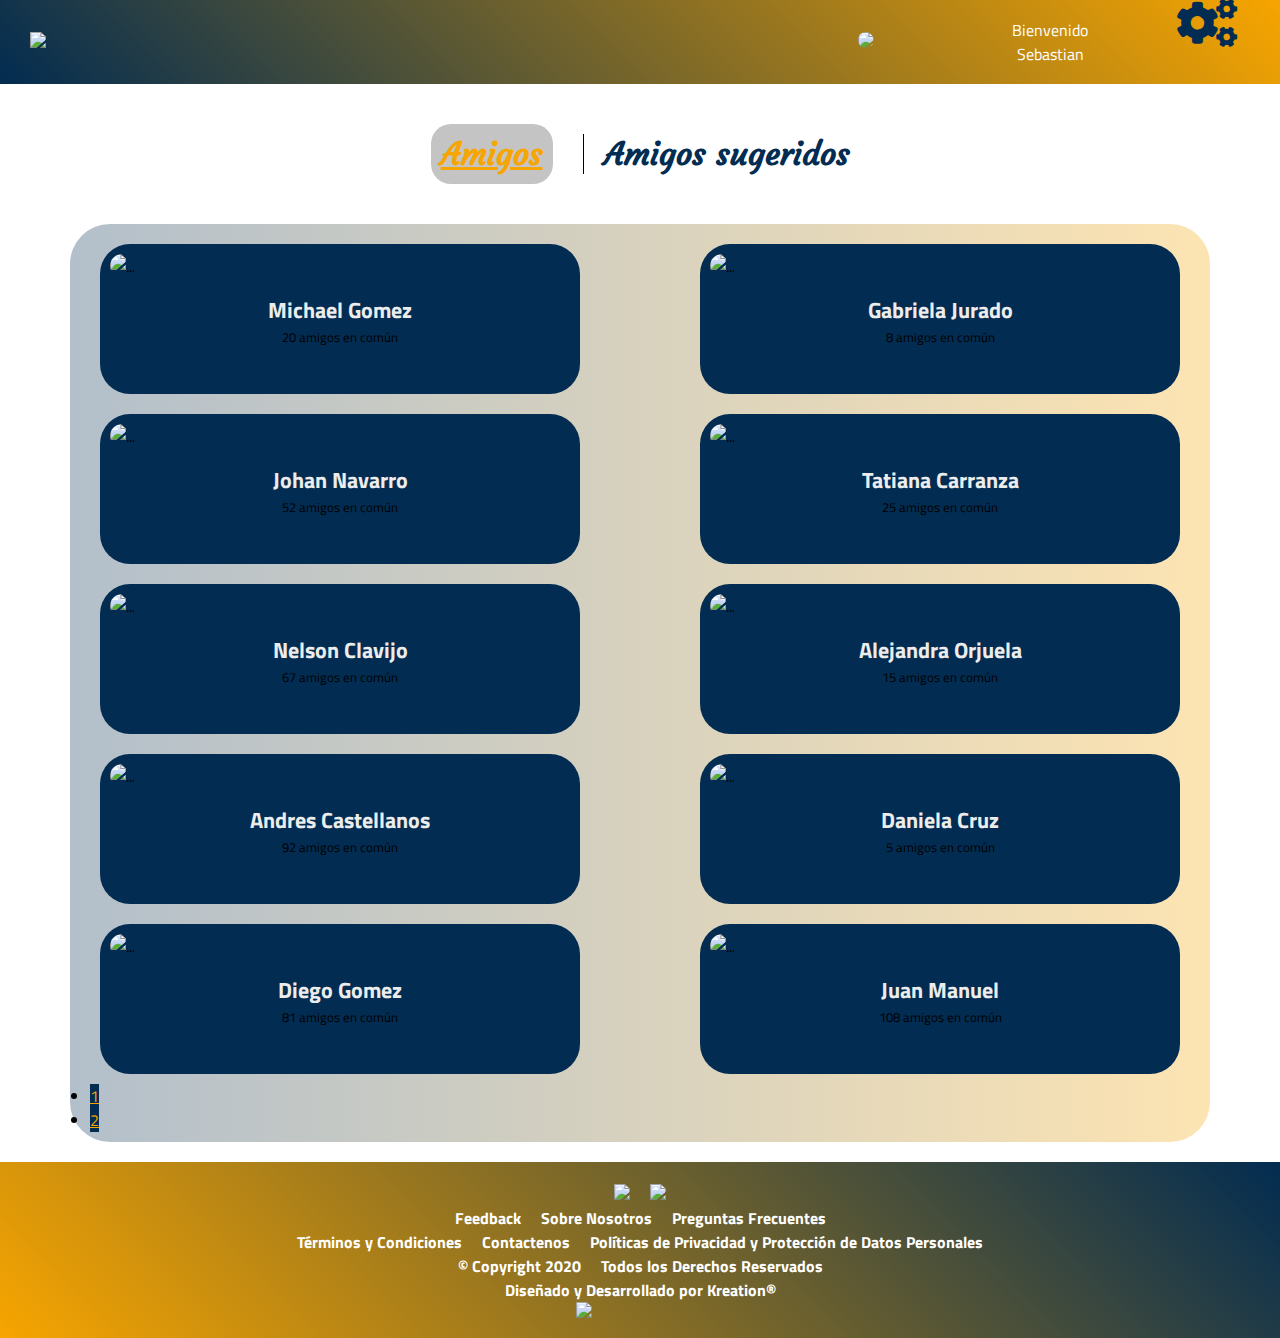
==== commit 6024aa1d: "Merge branch 'master' into sebastian" ====
--- a/assets/html/Amigos.html
+++ b/assets/html/Amigos.html
@@ -4,13 +4,51 @@
 <head>
     <meta charset="UTF-8">
     <meta name="viewport" content="width=device-width, initial-scale=1.0">
+    <link
+    href="https://fonts.googleapis.com/css2?family=Courgette&family=Titillium+Web:ital,wght@0,200;0,300;0,400;0,600;0,700;0,900;1,200;1,300;1,400;1,600;1,700&display=swap"
+    rel="stylesheet">
     <link rel="stylesheet" href="https://stackpath.bootstrapcdn.com/bootstrap/4.5.0/css/bootstrap.min.css"
         integrity="sha384-9aIt2nRpC12Uk9gS9baDl411NQApFmC26EwAOH8WgZl5MYYxFfc+NcPb1dKGj7Sk" crossorigin="anonymous">
+    <link
+    href="https://fonts.googleapis.com/css2?family=Courgette&family=Titillium+Web:ital,wght@0,200;0,300;0,400;0,600;0,700;0,900;1,200;1,300;1,400;1,600;1,700&display=swap"
+    rel="stylesheet">
+    <link rel="shortcut icon" type="image/png" href="../Multimedia_Proyecto_Final/LogIn/faviconHS.png">
+    <link rel="stylesheet" href="https://use.fontawesome.com/releases/v5.0.13/css/all.css">
+    <link rel="stylesheet" href="../css/footerHeaderStyle.css">
     <link rel="stylesheet" href="../css/amigosStyle.css">
     <title>Amigos</title>
 </head>
 
 <body>
+    <!-- Header -->
+    <header class="headerHS">
+        <div class="logHS">
+            <img class="logHeader" id="logHeader" src="../Multimedia_Proyecto_Final/HeaderFooter/Logo_Wh.png">
+        </div>
+        <div class="contFotoPerfil">
+            <img class="fotoPerfil" id="fotoPerfil" src="../Multimedia_Proyecto_Final/HeaderFooter/circuloPerfil.jpg">
+        </div>
+        <div class="txtPerfil">
+            Bienvenido
+            <br>Sebastian
+        </div>
+        <nav id="contMenu" class="contMenu">
+            <ul>
+                <li class="itemMenu"><a href="perfil.html">Mi Perfil</a></li>
+                <li class="itemMenu"><a href="#">Configuraciones</a></li>
+                <li class="itemMenu"><a href="#">Privacidad</a></li>
+                <li class="itemMenu"><a href="#">Ayuda y Soporte Técnico</a></li>
+                <li class="itemMenu"><a href="contacto.html">Contáctenos</a></li>
+                <li class="itemMenu"><a href="../../index.html">Cerrar Sesión</a></li>
+            </ul>
+        </nav>
+        <div id="menuToggle" class="menuToggle" onClick="cambiarClase()">
+            <div class="setIcon">
+                <i class="settingsIcon fas fa-cogs"></i></div>
+        </div>
+    </header>
+
+    <!-- Footer -->
     <main class="main">
         <div class="row titulo">
             <div class="title">
@@ -22,16 +60,15 @@
             </div>
             <div class="title">
                 <h1 class="title2">
-                    <a href="amigosugeridos.html" class="linkTitle">
+                    <a href="#" class="linkTitle">
                         Amigos sugeridos
                     </a>
                 </h1>
             </div>
         </div>
-
         <div class="container">
-            <div class="containerCards">
-                <div class="card col-md-5">
+            <div class="containerCards amigosPadre">
+                <div class="card col-md-5 amigos">
                     <div class="row no-gutters">
                         <div class="col-md-4">
                             <img src="../Multimedia_Proyecto_Final/Amigos/MichaelGomez.jpg" class="cardImg" alt="...">
@@ -39,76 +76,64 @@
                         <div class="col-9 col-md-8 col-lg-6">
                             <div class="card-body">
                                 <h5 class="card-title">Michael Gomez</h5>
-                                <small class="text-muted">20 amigos en común</small></p>
+                                <small class="text-muted">20 amigos en común</small>
+                                <img class="iconImg" src="../Multimedia_Proyecto_Final/Para galeria/Eliminar.png"
+                                    alt="">
+                            </div>
+                        </div>
+                    </div>
+                </div>
+                <div class="card col-md-5 amigos">
+                    <div class="row no-gutters">
+                        <div class="col-md-4">
+                            <img src="../Multimedia_Proyecto_Final/Amigos/GabrielaJurado.jpg" class="cardImg" alt="...">
+                        </div>
+                        <div class="col-9 col-md-8 col-lg-6">
+                            <div class="card-body">
+                                <h5 class="card-title">Gabriela Jurado</h5>
+                                <small class="text-muted">8 amigos en común</small>
+                                <img class="iconImg" src="../Multimedia_Proyecto_Final/Para galeria/Eliminar.png"
+                                    alt="">
+                            </div>
+                        </div>
+                    </div>
+                </div>
+                <div class="card col-md-5 amigos">
+                    <div class="row no-gutters">
+                        <div class="col-md-4">
+                            <img src="../Multimedia_Proyecto_Final/Amigos/JohanNavarro.jpg" class="cardImg" alt="...">
+                        </div>
+                        <div class="col-9 col-md-8 col-lg-6">
+                            <div class="card-body">
+                                <h5 class="card-title">Johan Navarro</h5>
+                                <small class="text-muted">52 amigos en común</small>
+                                <img class="iconImg" src="../Multimedia_Proyecto_Final/Para galeria/Eliminar.png"
+                                    alt="">
+                            </div>
+                        </div>
+                    </div>
+                </div>
+                <div class="card col-md-5 amigos">
+                    <div class="row no-gutters">
+                        <div class="col-md-4">
+                            <img src="../Multimedia_Proyecto_Final/Amigos/TatianaCarranza.jpg" class="cardImg"
+                                alt="...">
+                        </div>
+                        <div class="col-9 col-md-8 col-lg-6">
+                            <div class="card-body">
+                                <h5 class="card-title">Tatiana Carranza</h5>
+                                <small class="text-muted">25 amigos en común</small>
+                                <img class="iconImg" src="../Multimedia_Proyecto_Final/Para galeria/Eliminar.png"
+                                    alt="">
                             </div>
                         </div>
                         <div class="col">
                             <div class="card-icon">
-                                <img class="iconImg" src="../Multimedia_Proyecto_Final/Para galeria/masOpciones.png"
-                                    alt="">
-                            </div>
-                        </div>
-                    </div>
-                </div>
-                <div class="card col-md-5">
-                    <div class="row no-gutters">
-                        <div class="col-md-4">
-                            <img src="../Multimedia_Proyecto_Final/Amigos/GabrielaJurado.jpg" class="cardImg" alt="...">
-                        </div>
-                        <div class="col-9 col-md-8 col-lg-6">
-                            <div class="card-body">
-                                <h5 class="card-title">Gabriela Jurado</h5>
-                                <small class="text-muted">8 amigos en común</small></p>
-                            </div>
-                        </div>
-                        <div class="col">
-                            <div class="card-icon">
-                                <img class="iconImg" src="../Multimedia_Proyecto_Final/Para galeria/masOpciones.png"
-                                    alt="">
-                            </div>
-                        </div>
-                    </div>
-                </div>
-                <div class="card col-md-5">
-                    <div class="row no-gutters">
-                        <div class="col-md-4">
-                            <img src="../Multimedia_Proyecto_Final/Amigos/JohanNavarro.jpg" class="cardImg" alt="...">
-                        </div>
-                        <div class="col-9 col-md-8 col-lg-6">
-                            <div class="card-body">
-                                <h5 class="card-title">Johan Navarro</h5>
-                                <small class="text-muted">52 amigos en común</small></p>
-                            </div>
-                        </div>
-                        <div class="col">
-                            <div class="card-icon">
-                                <img class="iconImg" src="../Multimedia_Proyecto_Final/Para galeria/masOpciones.png"
-                                    alt="">
-                            </div>
-                        </div>
-                    </div>
-                </div>
-                <div class="card col-md-5">
-                    <div class="row no-gutters">
-                        <div class="col-md-4">
-                            <img src="../Multimedia_Proyecto_Final/Amigos/TatianaCarranza.jpg" class="cardImg"
-                                alt="...">
-                        </div>
-                        <div class="col-9 col-md-8 col-lg-6">
-                            <div class="card-body">
-                                <h5 class="card-title">Tatiana Carranza</h5>
-                                <small class="text-muted">25 amigos en común</small></p>
-                            </div>
-                        </div>
-                        <div class="col">
-                            <div class="card-icon">
-                                <img class="iconImg" src="../Multimedia_Proyecto_Final/Para galeria/masOpciones.png"
-                                    alt="">
-                            </div>
-                        </div>
-                    </div>
-                </div>
-                <div class="card col-md-5">
+                            </div>
+                        </div>
+                    </div>
+                </div>
+                <div class="card col-md-5 amigos">
                     <div class="row no-gutters">
                         <div class="col-md-4">
                             <img src="../Multimedia_Proyecto_Final/Amigos/NelsonClavijo.jpg" class="cardImg" alt="...">
@@ -116,18 +141,14 @@
                         <div class="col-9 col-md-8 col-lg-6">
                             <div class="card-body">
                                 <h5 class="card-title">Nelson Clavijo</h5>
-                                <small class="text-muted">67 amigos en común</small></p>
-                            </div>
-                        </div>
-                        <div class="col">
-                            <div class="card-icon">
-                                <img class="iconImg" src="../Multimedia_Proyecto_Final/Para galeria/masOpciones.png"
-                                    alt="">
-                            </div>
-                        </div>
-                    </div>
-                </div>
-                <div class="card col-md-5">
+                                <small class="text-muted">67 amigos en común</small>
+                                <img class="iconImg" src="../Multimedia_Proyecto_Final/Para galeria/Eliminar.png"
+                                    alt="">
+                            </div>
+                        </div>
+                    </div>
+                </div>
+                <div class="card col-md-5 amigos">
                     <div class="row no-gutters">
                         <div class="col-md-4">
                             <img src="../Multimedia_Proyecto_Final/Amigos/AlejandraOrjuela.jpg" class="cardImg"
@@ -136,18 +157,14 @@
                         <div class="col-9 col-md-8 col-lg-6">
                             <div class="card-body">
                                 <h5 class="card-title">Alejandra Orjuela</h5>
-                                <small class="text-muted">15 amigos en común</small></p>
-                            </div>
-                        </div>
-                        <div class="col">
-                            <div class="card-icon">
-                                <img class="iconImg" src="../Multimedia_Proyecto_Final/Para galeria/masOpciones.png"
-                                    alt="">
-                            </div>
-                        </div>
-                    </div>
-                </div>
-                <div class="card col-md-5">
+                                <small class="text-muted">15 amigos en común</small>
+                                <img class="iconImg" src="../Multimedia_Proyecto_Final/Para galeria/Eliminar.png"
+                                    alt="">
+                            </div>
+                        </div>
+                    </div>
+                </div>
+                <div class="card col-md-5 amigos">
                     <div class="row no-gutters">
                         <div class="col-md-4">
                             <img src="../Multimedia_Proyecto_Final/Amigos/AndresCastellanos.jpg" class="cardImg"
@@ -156,18 +173,14 @@
                         <div class="col-9 col-md-8 col-lg-6">
                             <div class="card-body">
                                 <h5 class="card-title">Andres Castellanos</h5>
-                                <small class="text-muted">92 amigos en común</small></p>
-                            </div>
-                        </div>
-                        <div class="col">
-                            <div class="card-icon">
-                                <img class="iconImg" src="../Multimedia_Proyecto_Final/Para galeria/masOpciones.png"
-                                    alt="">
-                            </div>
-                        </div>
-                    </div>
-                </div>
-                <div class="card col-md-5">
+                                <small class="text-muted">92 amigos en común</small>
+                                <img class="iconImg" src="../Multimedia_Proyecto_Final/Para galeria/Eliminar.png"
+                                    alt="">
+                            </div>
+                        </div>
+                    </div>
+                </div>
+                <div class="card col-md-5 amigos">
                     <div class="row no-gutters">
                         <div class="col-md-4">
                             <img src="../Multimedia_Proyecto_Final/Amigos/DanielaCruz.jpg" class="cardImg" alt="...">
@@ -175,18 +188,14 @@
                         <div class="col-9 col-md-8 col-lg-6">
                             <div class="card-body">
                                 <h5 class="card-title">Daniela Cruz</h5>
-                                <small class="text-muted">5 amigos en común</small></p>
-                            </div>
-                        </div>
-                        <div class="col">
-                            <div class="card-icon">
-                                <img class="iconImg" src="../Multimedia_Proyecto_Final/Para galeria/masOpciones.png"
-                                    alt="">
-                            </div>
-                        </div>
-                    </div>
-                </div>
-                <div class="card col-md-5">
+                                <small class="text-muted">5 amigos en común</small>
+                                <img class="iconImg" src="../Multimedia_Proyecto_Final/Para galeria/Eliminar.png"
+                                    alt="">
+                            </div>
+                        </div>
+                    </div>
+                </div>
+                <div class="card col-md-5 amigos">
                     <div class="row no-gutters">
                         <div class="col-md-4">
                             <img src="../Multimedia_Proyecto_Final/Amigos/DiegoGomez.jpg" class="cardImg" alt="...">
@@ -194,18 +203,14 @@
                         <div class="col-9 col-md-8 col-lg-6">
                             <div class="card-body">
                                 <h5 class="card-title">Diego Gomez</h5>
-                                <small class="text-muted">81 amigos en común</small></p>
-                            </div>
-                        </div>
-                        <div class="col">
-                            <div class="card-icon">
-                                <img class="iconImg" src="../Multimedia_Proyecto_Final/Para galeria/masOpciones.png"
-                                    alt="">
-                            </div>
-                        </div>
-                    </div>
-                </div>
-                <div class="card col-md-5">
+                                <small class="text-muted">81 amigos en común</small>
+                                <img class="iconImg" src="../Multimedia_Proyecto_Final/Para galeria/Eliminar.png"
+                                    alt="">
+                            </div>
+                        </div>
+                    </div>
+                </div>
+                <div class="card col-md-5 amigos">
                     <div class="row no-gutters">
                         <div class="col-md-4">
                             <img src="../Multimedia_Proyecto_Final/Amigos/JuanRoa.jpg" class="cardImg" alt="...">
@@ -213,12 +218,8 @@
                         <div class="col-9 col-md-8 col-lg-6">
                             <div class="card-body">
                                 <h5 class="card-title">Juan Manuel</h5>
-                                <small class="text-muted">108 amigos en común</small></p>
-                            </div>
-                        </div>
-                        <div class="col">
-                            <div class="card-icon">
-                                <img class="iconImg" src="../Multimedia_Proyecto_Final/Para galeria/masOpciones.png"
+                                <small class="text-muted">108 amigos en común</small>
+                                <img class="iconImg" src="../Multimedia_Proyecto_Final/Para galeria/Eliminar.png"
                                     alt="">
                             </div>
                         </div>
@@ -233,6 +234,39 @@
             </nav>
         </div>
     </main>
+
+    <!-- Footer -->
+    <footer class="footerHS">
+        <section class="apps">
+            <div class="downApp">
+                <a href="https://play.google.com/store?hl=es_CO" target="blank" class="linkImg"><img class="imgApp" id= "imgBtn" src="../Multimedia_Proyecto_Final/HeaderFooter/App_Store2.png"></a>
+                <a href="https://play.google.com/store?hl=es_CO" target="blank" class="linkImg"><img class="imgApp" src="../Multimedia_Proyecto_Final/HeaderFooter/Play_Store2.png"></a>            
+            </div>
+        </section>
+        
+        <div class="blockFoot1">
+            <h2 class="fontFooter"><a class="linkFoot" href="#">Feedback</a></h2>
+            <h2 class="fontFooter"><a class="linkFoot" href="#">Sobre Nosotros</a></h2>
+            <h2 class="fontFooter"><a class="linkFoot" href="https://www.add.com.mx/clientes/index.php?rp=/knowledgebase/40/Me-ayudan-las-redes-sociales.html">Preguntas Frecuentes</a></h2>
+        </div>
+
+        <div class="blockFoot2">
+            <h2 class="fontFooter"><a class="linkFoot" href="https://www.mintic.gov.co/portal/inicio/2627:Pol-ticas-de-Privacidad-y-Condiciones-de-Uso">Términos y Condiciones</a></h2>
+            <h2 class="fontFooter"><a class="linkFoot" href="contacto.html">Contactenos</a></h2>
+            <h2 class="fontFooter"><a class="linkFoot" href="https://www.mineducacion.gov.co/1759/articles-353715_recurso_1.pdf">Políticas de Privacidad y Protección de Datos Personales</a></h2>
+        </div>
+
+        <div class="blockFoot3">
+            <h2 class="fontFooter"><a class="linkFoot" href="https://copyright.es/copyright_de_sitio_internet.html">© Copyright 2020</a></h2>
+        <h2 class="fontFooter"><a class="linkFoot" href="https://copyright.es/copyright_de_sitio_internet.html">Todos los Derechos Reservados</a></h2>
+        </div>
+        
+        <div class="blockFoot4">
+            <h2 class="fontFooter"><a class="linkFoot" href="indexKreator.html">Diseñado y Desarrollado por Kreation®</a></h2>
+            <img class="kreatLog" src="../Multimedia_Proyecto_Final/HeaderFooter/Logo Kreation_wh2.png">
+        </div>
+    </footer>
+
     <script src="https://code.jquery.com/jquery-3.5.1.slim.min.js"
         integrity="sha384-DfXdz2htPH0lsSSs5nCTpuj/zy4C+OGpamoFVy38MVBnE+IbbVYUew+OrCXaRkfj" crossorigin="anonymous">
     </script>
@@ -243,6 +277,8 @@
         integrity="sha384-OgVRvuATP1z7JjHLkuOU7Xw704+h835Lr+6QL9UvYjZE3Ipu6Tp75j7Bh/kR0JKI" crossorigin="anonymous">
     </script>
     <script src="../js/amigos.js"></script>
+     <!-- Scripts Footer-->
+     <script src="../js/homeJS.js"></script>
 </body>
 
 </html>--- a/assets/css/footerHeaderStyle.css
+++ b/assets/css/footerHeaderStyle.css
@@ -0,0 +1,323 @@
+*{
+    padding: 0;
+    margin: 0;
+    box-sizing: border-box;
+}
+
+body{
+    font-family: 'Titillium Web', sans-serif;
+}
+
+.FT{
+    font-family: 'Courgette', cursive;
+}
+
+
+/* HEADER */
+
+.headerHS{
+    background: linear-gradient(45deg, rgb(2, 44, 81), rgb(247, 165, 0));
+    padding-left: 30px;
+      
+    padding-bottom: 30px;
+    padding-top: 30px;
+
+    position: relative;
+    z-index: 1000;
+    display: flex;
+    flex-direction: row;
+    align-items: center;
+
+
+}
+
+.logHeader{
+    width: 250px;
+}
+
+
+.contFotoPerfil{
+
+    width: 10%;
+    position: absolute;
+right: 23%;
+
+
+
+
+}
+.txtPerfil{
+    color: white;
+    font-weight: 400;
+    margin-left: 20px;
+    text-align: center;
+    position: absolute;
+right: 15%;
+}
+.fotoPerfil{
+    width: 100%;
+    border-radius: 75px;
+}
+
+@media screen and (max-width:918px){
+
+    .contFotoPerfil{position: absolute;
+        right: 30%;
+    }
+    .txtPerfil{
+        right: 20%;
+    }
+    @media screen and (max-width:708px){
+
+        .contFotoPerfil{
+            right: 37%;
+        }
+        .txtPerfil{
+            right: 25%;
+        }
+    }
+
+    @media screen and (max-width:656px){
+
+        .contFotoPerfil{
+            right: 39%;
+        }
+        .txtPerfil{
+            right: 22%;
+        }
+    }
+    @media screen and (max-width:524px){
+
+        .contFotoPerfil{
+            right: 27%;
+        }
+
+        .txtPerfil{
+            display: none;
+        }
+    }
+    @media screen and (max-width:375px){
+
+        .contFotoPerfil{
+            right: 25%;
+        }
+
+        .txtPerfil{
+            display: none;
+        }
+    }
+@media screen and (max-width:480px){
+
+    .headerHS{
+        padding-left: 10px;
+    }
+    
+    .logHeader{
+        width: 200px;
+    }
+    .contFotoPerfil{
+        position: absolute;
+        right: 27%;
+    }
+    .txtPerfil{
+        position: absolute;
+        right: 20%;
+    }
+    .contFotoPerfil{
+        width: 15%;
+    }
+}
+
+
+}
+
+.header::after{
+    content: '';
+    clear: both;
+    display: block;
+}
+
+.latido{
+    transform: scale(1.3);
+    transition: all .5s cubic-bezier(.47,2.7,.39,-0.57);
+}
+
+
+.contMenu{
+    top: 100%;
+    right: 0;
+    position: absolute;
+    background: rgba(2, 44, 81, 0.85);
+    clip-path: circle(0px at top right);/* efecto de recogimiento */
+    transition: clip-path ease-in-out 700ms;
+}
+
+/* clase js */
+.contMenuOpen{
+    clip-path: circle(150% at top right);
+}
+
+.contMenu ul{
+    margin: 0;
+    padding: 0;
+    list-style: none;
+}
+
+.contMenu li{
+    border-bottom: 1px solid  rgb(247, 165, 0);
+}
+
+.contMenu li:last-child{
+    border-bottom: none;
+}
+
+.contMenu a{
+    color: #ebedb3;
+    display: block;
+    padding: .5em .5em;
+    text-transform: uppercase;
+    text-decoration: none;
+}
+
+.contMenu a:hover,
+.contMenu a:focus{
+    background: rgb(247, 165, 0);
+}
+
+.menuToggle{
+    padding: 35px;
+    position: absolute;
+    bottom: .1em;
+    right: .5em;
+}
+
+@media screen and (max-width:480px){
+    .menuToggle{
+        padding: 15px;
+        
+        bottom: .2em;
+        right: .3em;
+    }
+
+    .settingsIcon{
+        font-size: 2em;
+    }
+        
+            
+}
+
+/* clase js */
+.menuOpen .setIcon{
+    transform: rotate(45deg)
+}
+
+.menuOpen .setIcon::before{
+    opacity: 0;
+}
+
+.menuOpen .setIcon::after{
+    transform: translateY(-3px) rotate(-90deg);
+}
+
+
+.setIcon,
+.setIcon::before
+.setIcon::after{
+    /* content: ''; */
+    display: block;
+    background: wheat;
+    height: 3px;
+    width: 1.75em;
+    border-radius: 3px;
+    transition: all ease-in-out 500ms;
+}
+
+.setIcon::before{
+    transform: translateY(-6px);
+}
+
+.setIcon::after{
+    transform: translateY(3px);
+}
+
+.settingsIcon{
+    font-size: 3em;
+    color: rgb(2, 44, 81);
+}
+
+
+
+
+
+/* FOOTER */
+
+.footerHS{
+    margin-top: 20px;
+    padding-top: 20px;
+    padding-bottom: 20px;
+    background: linear-gradient(45deg, rgb(247, 165, 0), rgb(2, 44, 81));
+     
+}
+
+.blockFoot1,
+.blockFoot2,
+.blockFoot3{
+    display: flex;
+    justify-content: center;
+    align-self: center;
+    color: white;
+}
+
+.blockFoot4{
+    display: flex;
+    flex-direction: column;
+    align-items: center;
+}
+
+.linkFoot{
+    text-decoration: none;
+    color: white;
+}
+
+.fontFooter{
+    font-family: 'Titillium Web', sans-serif;
+    color: white;
+    text-align: center;
+    font-size: 1rem;
+    padding-left: 10px;
+    padding-right: 10px;
+}
+
+.kreatLog{
+    width: 10%;
+}
+
+@media screen and (max-width:720px){
+    .blockFoot1,
+    .blockFoot2,
+    .blockFoot3{
+        flex-direction: column;
+        align-items: center;
+        color: white;
+    }
+
+    .kreatLog{
+        width: 20%;
+    }   
+}
+
+
+
+.downApp{
+    display: flex;
+    justify-content: center;
+}
+
+.imgApp{
+    width: 150px;
+    padding-left: 10px;
+    padding-right: 10px;
+    cursor: pointer;
+}
+
+
